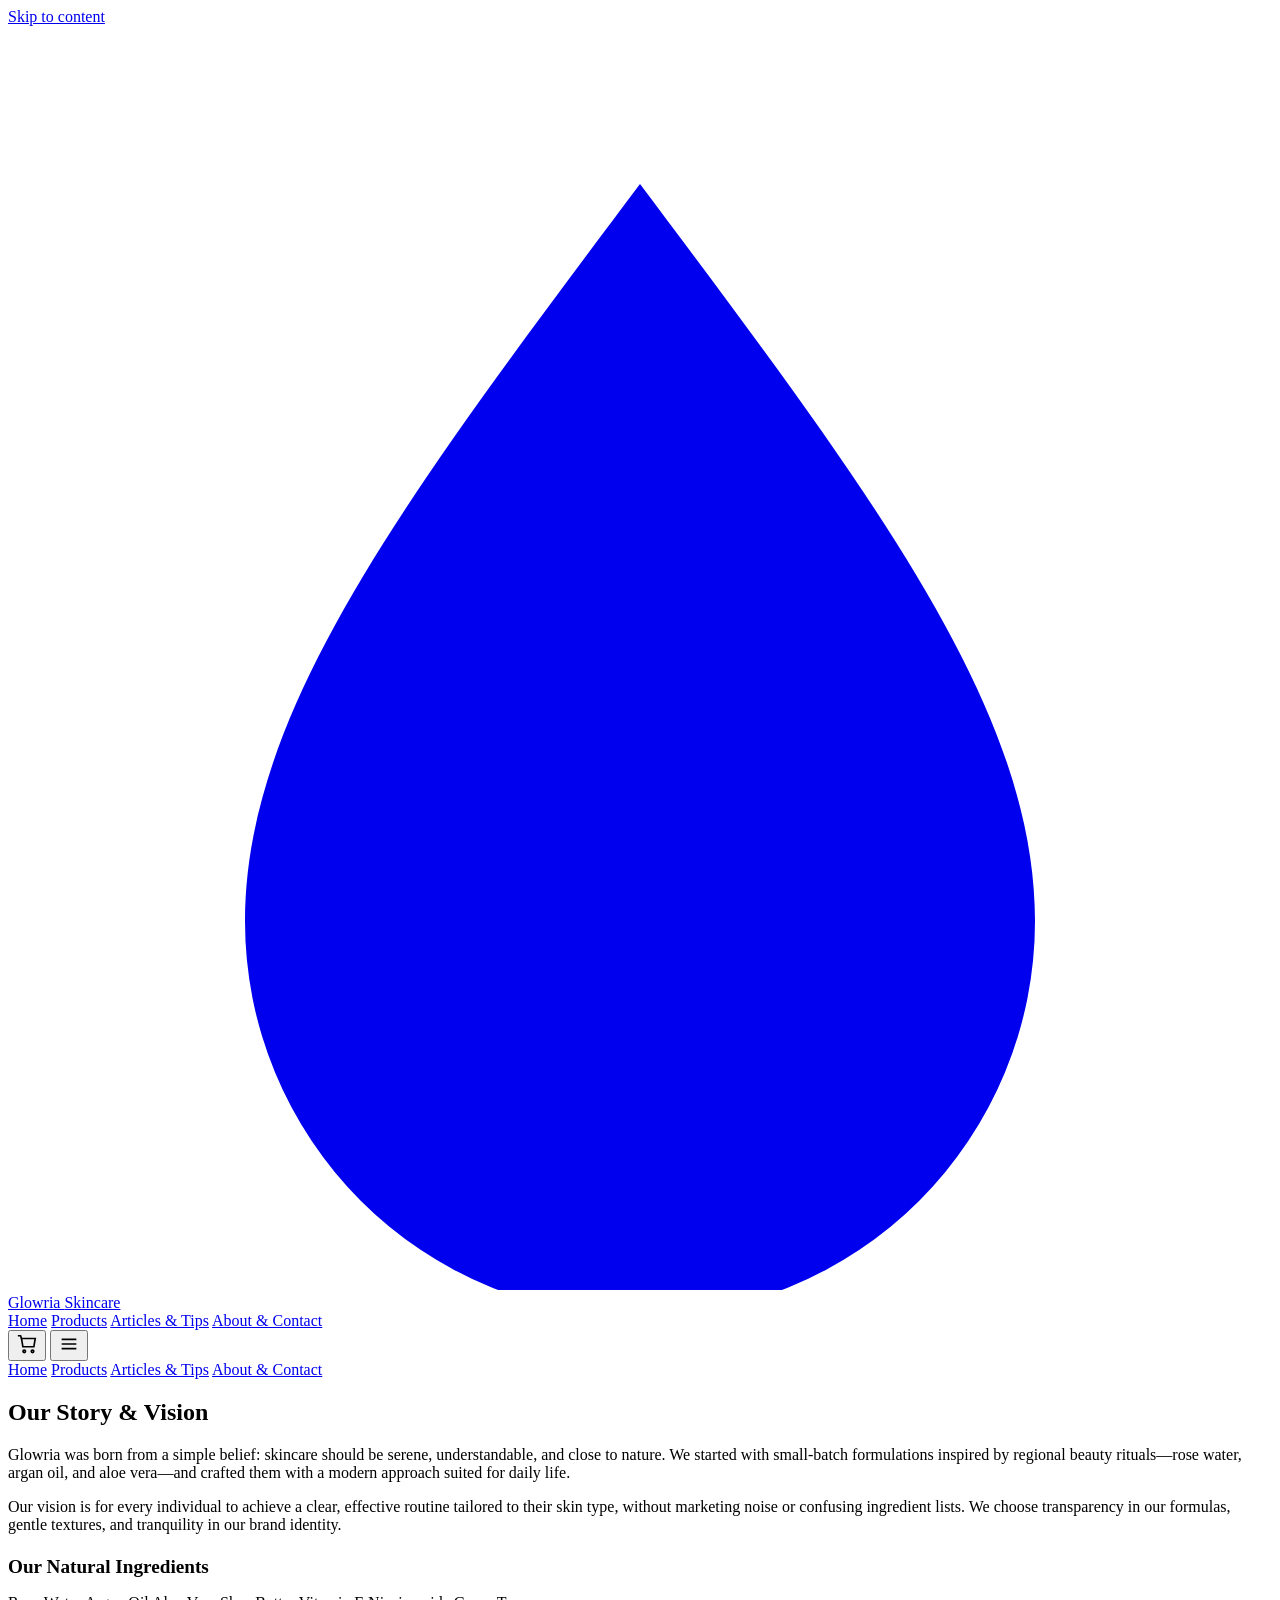
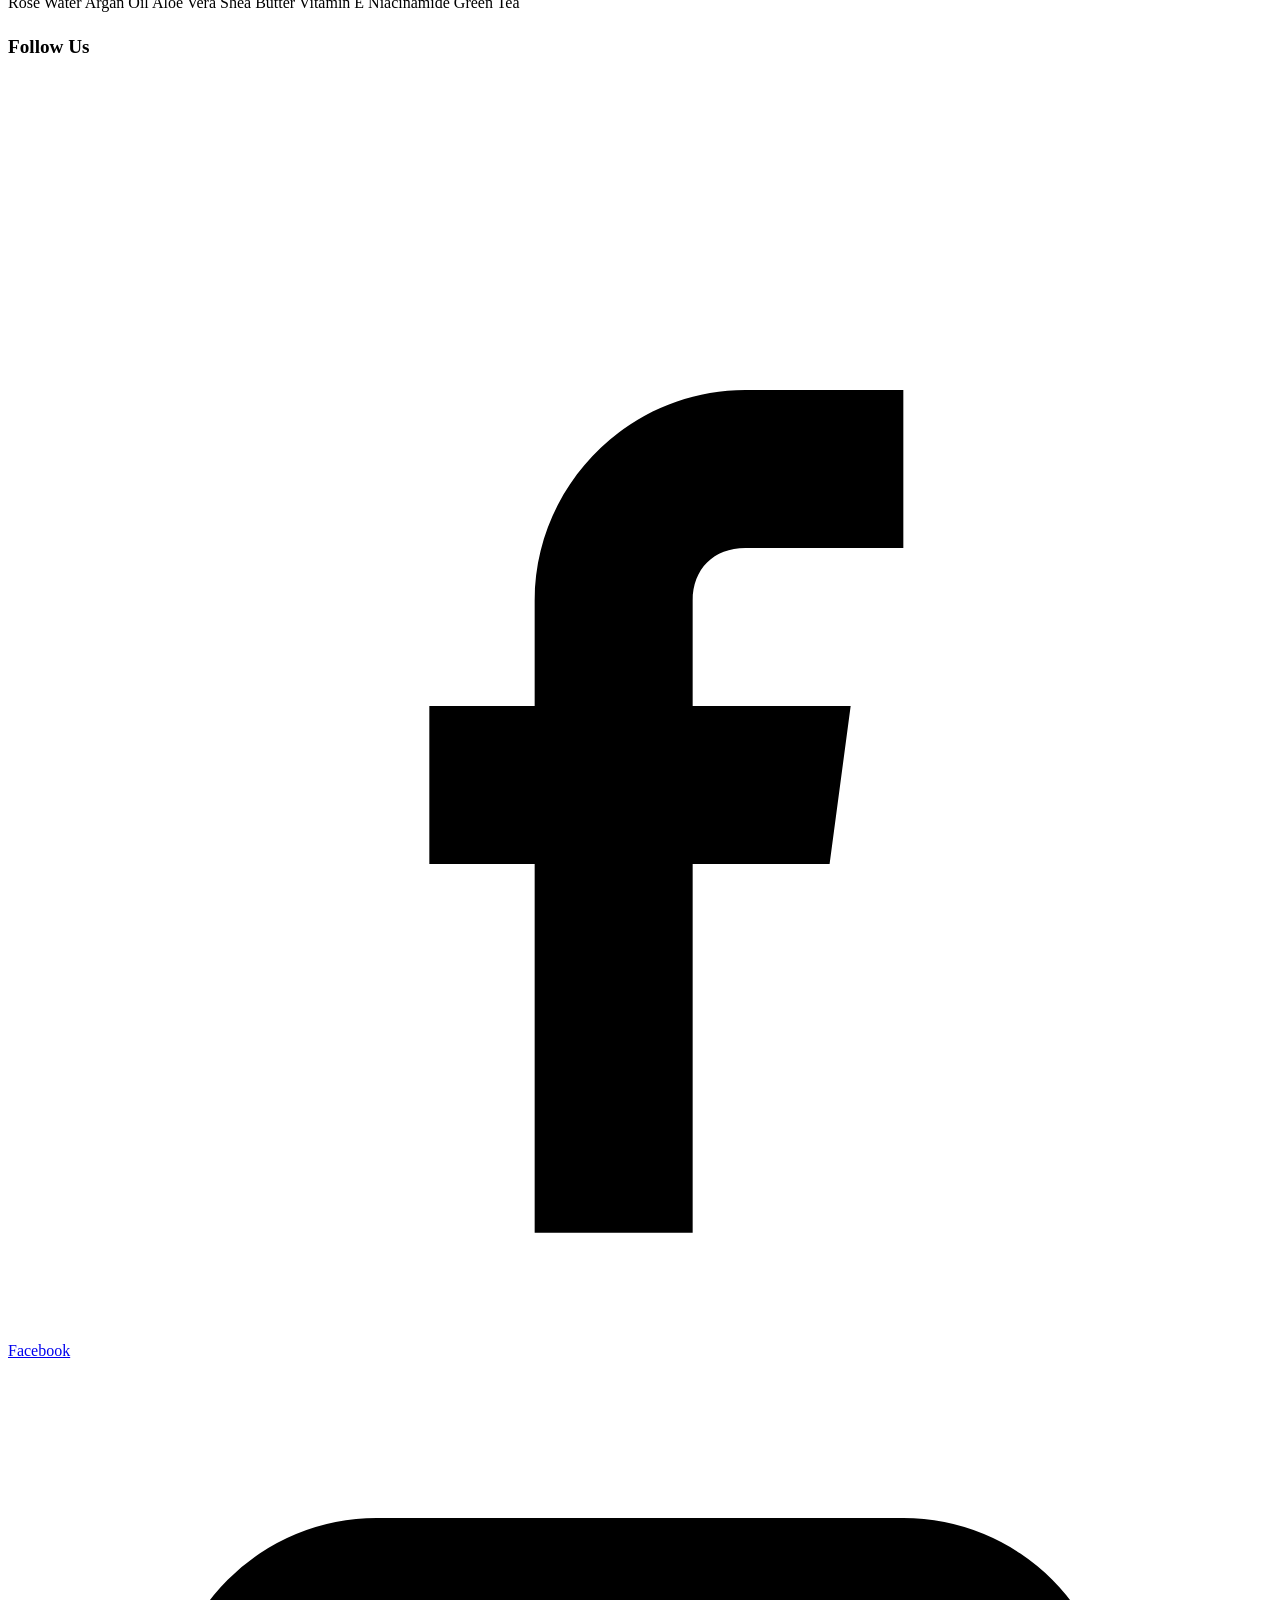
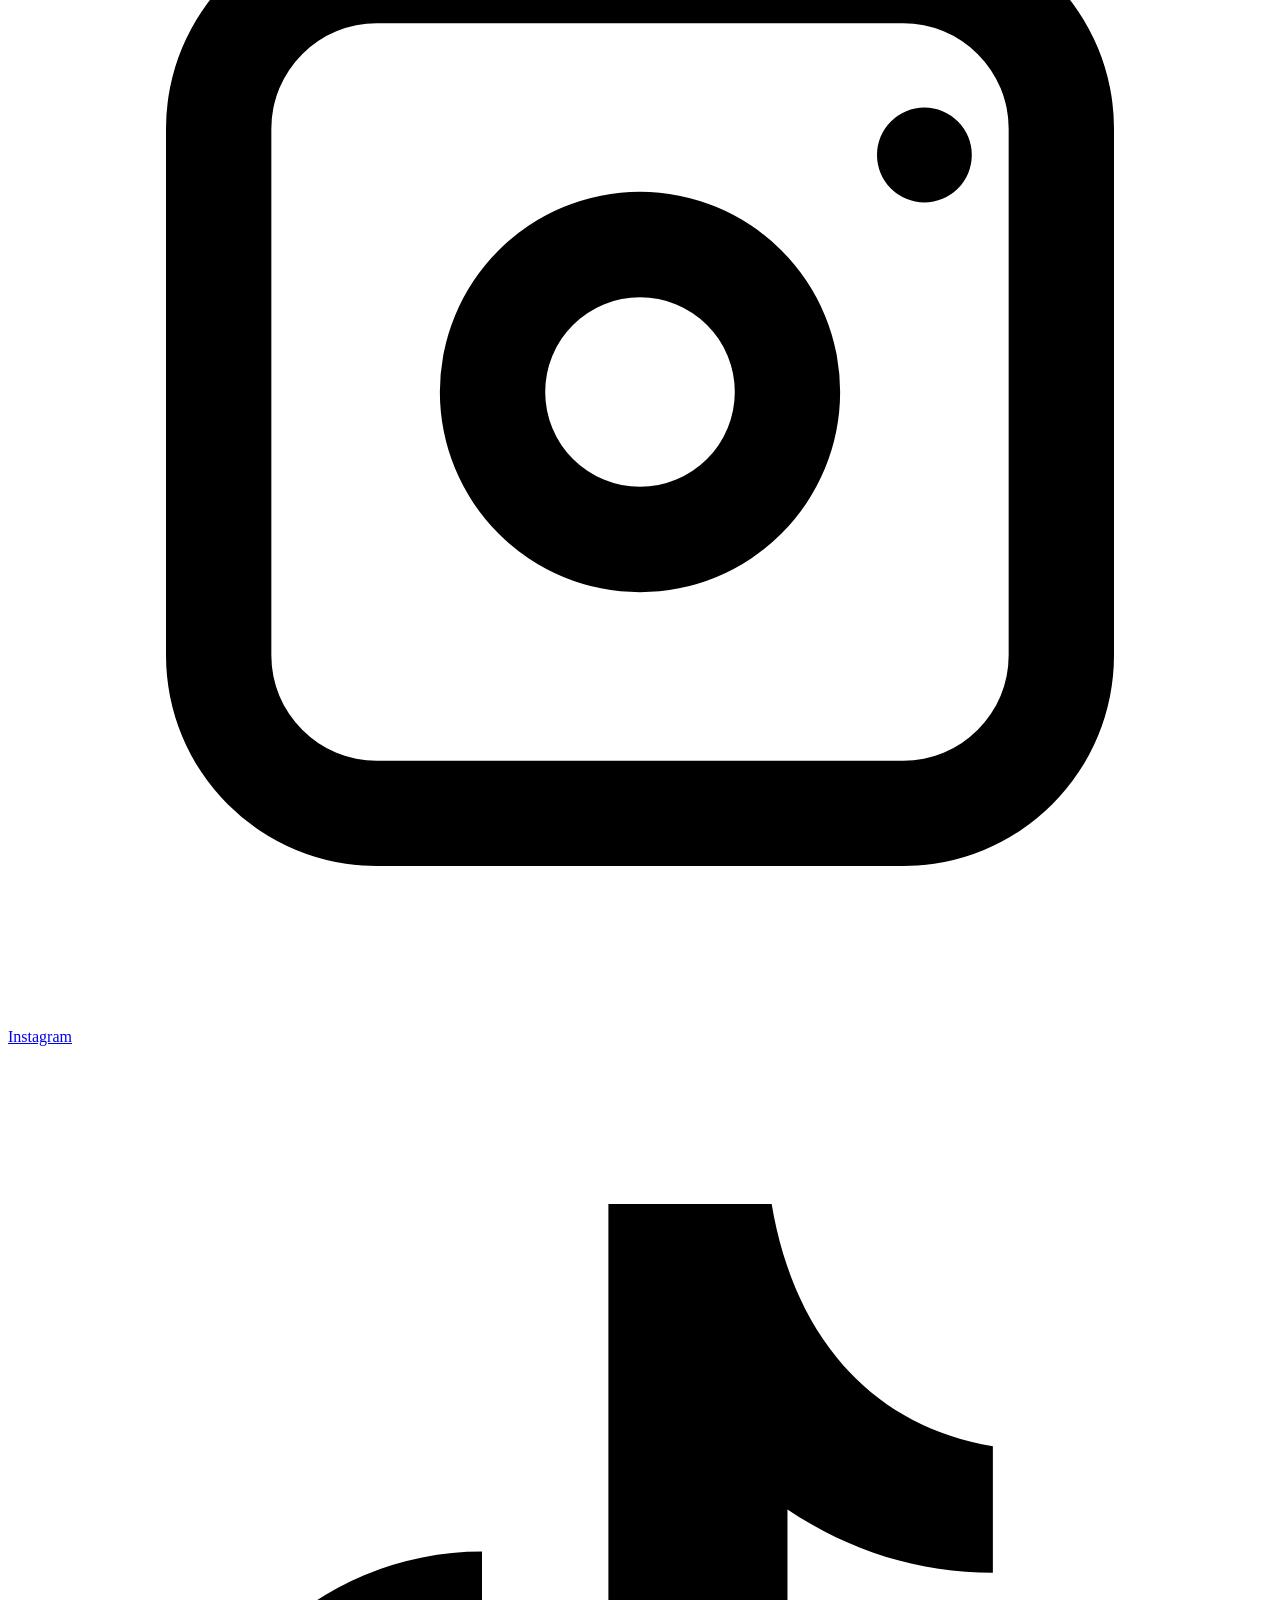
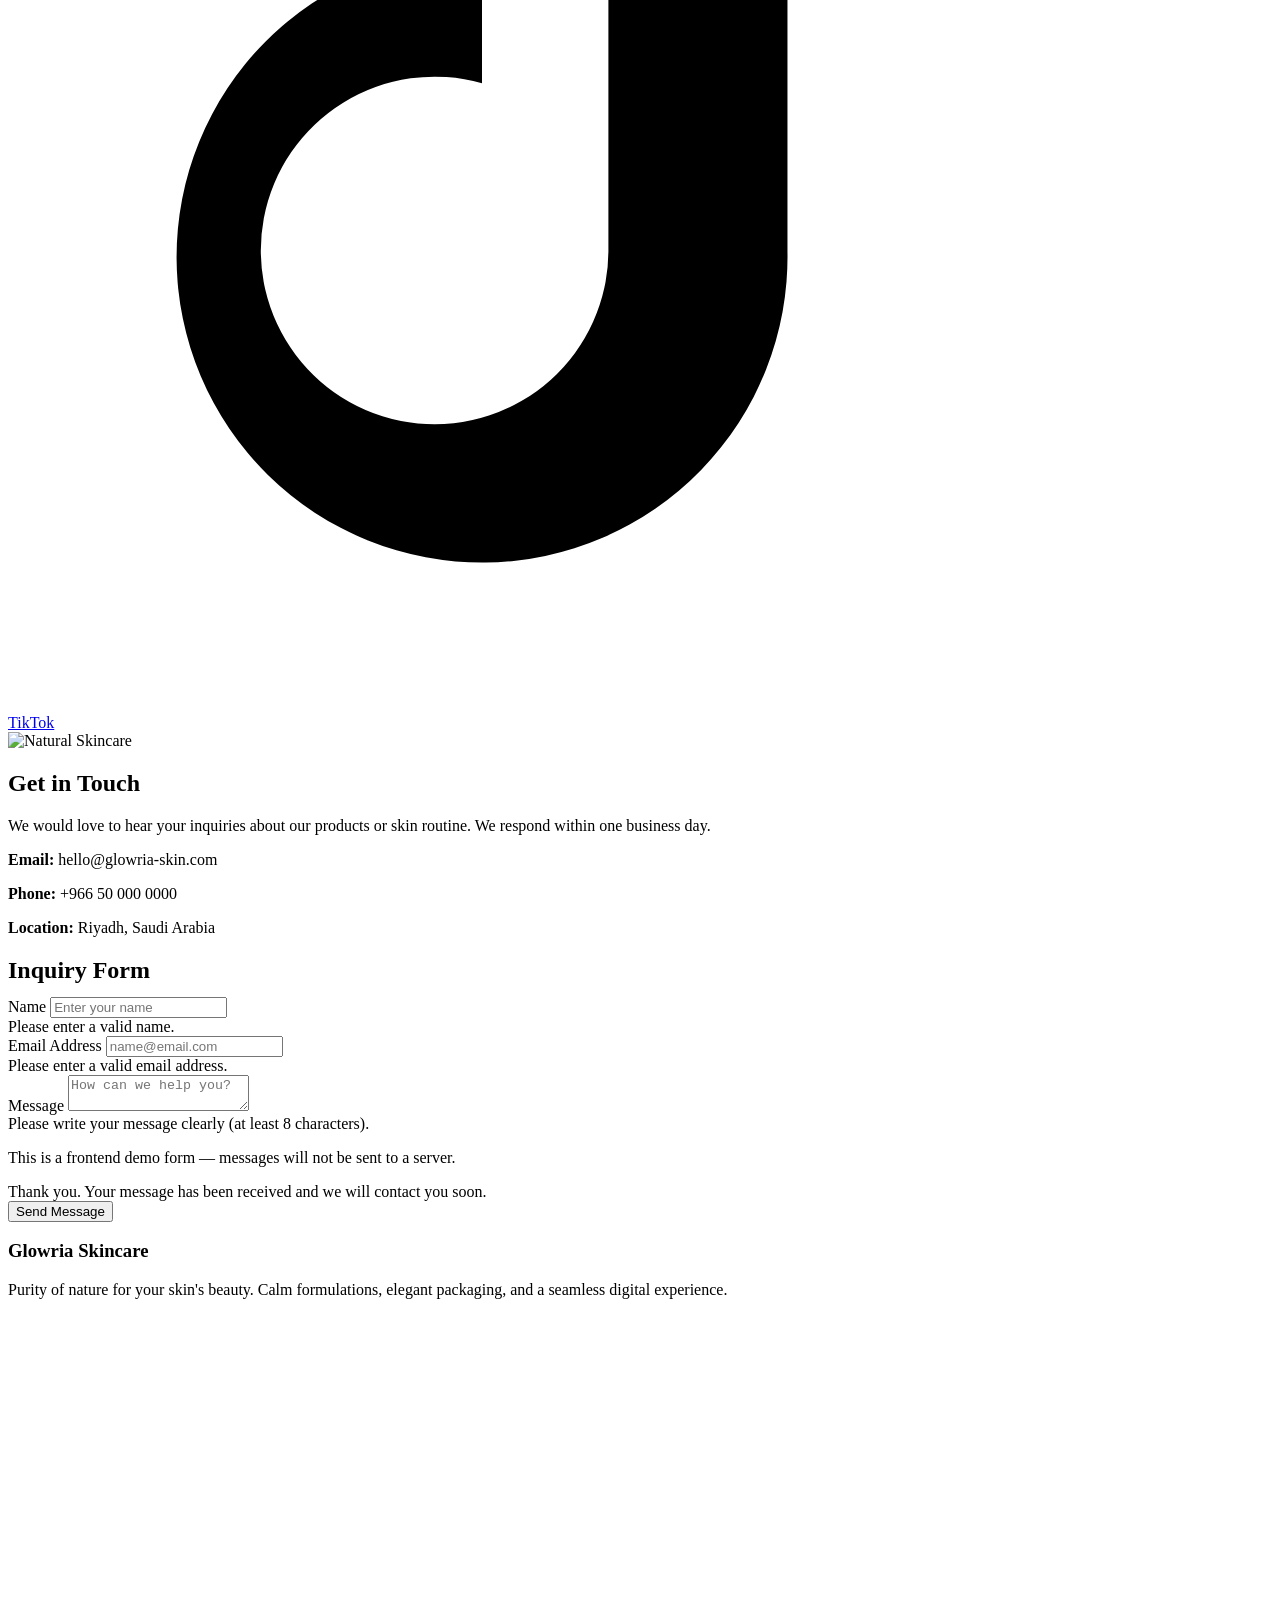
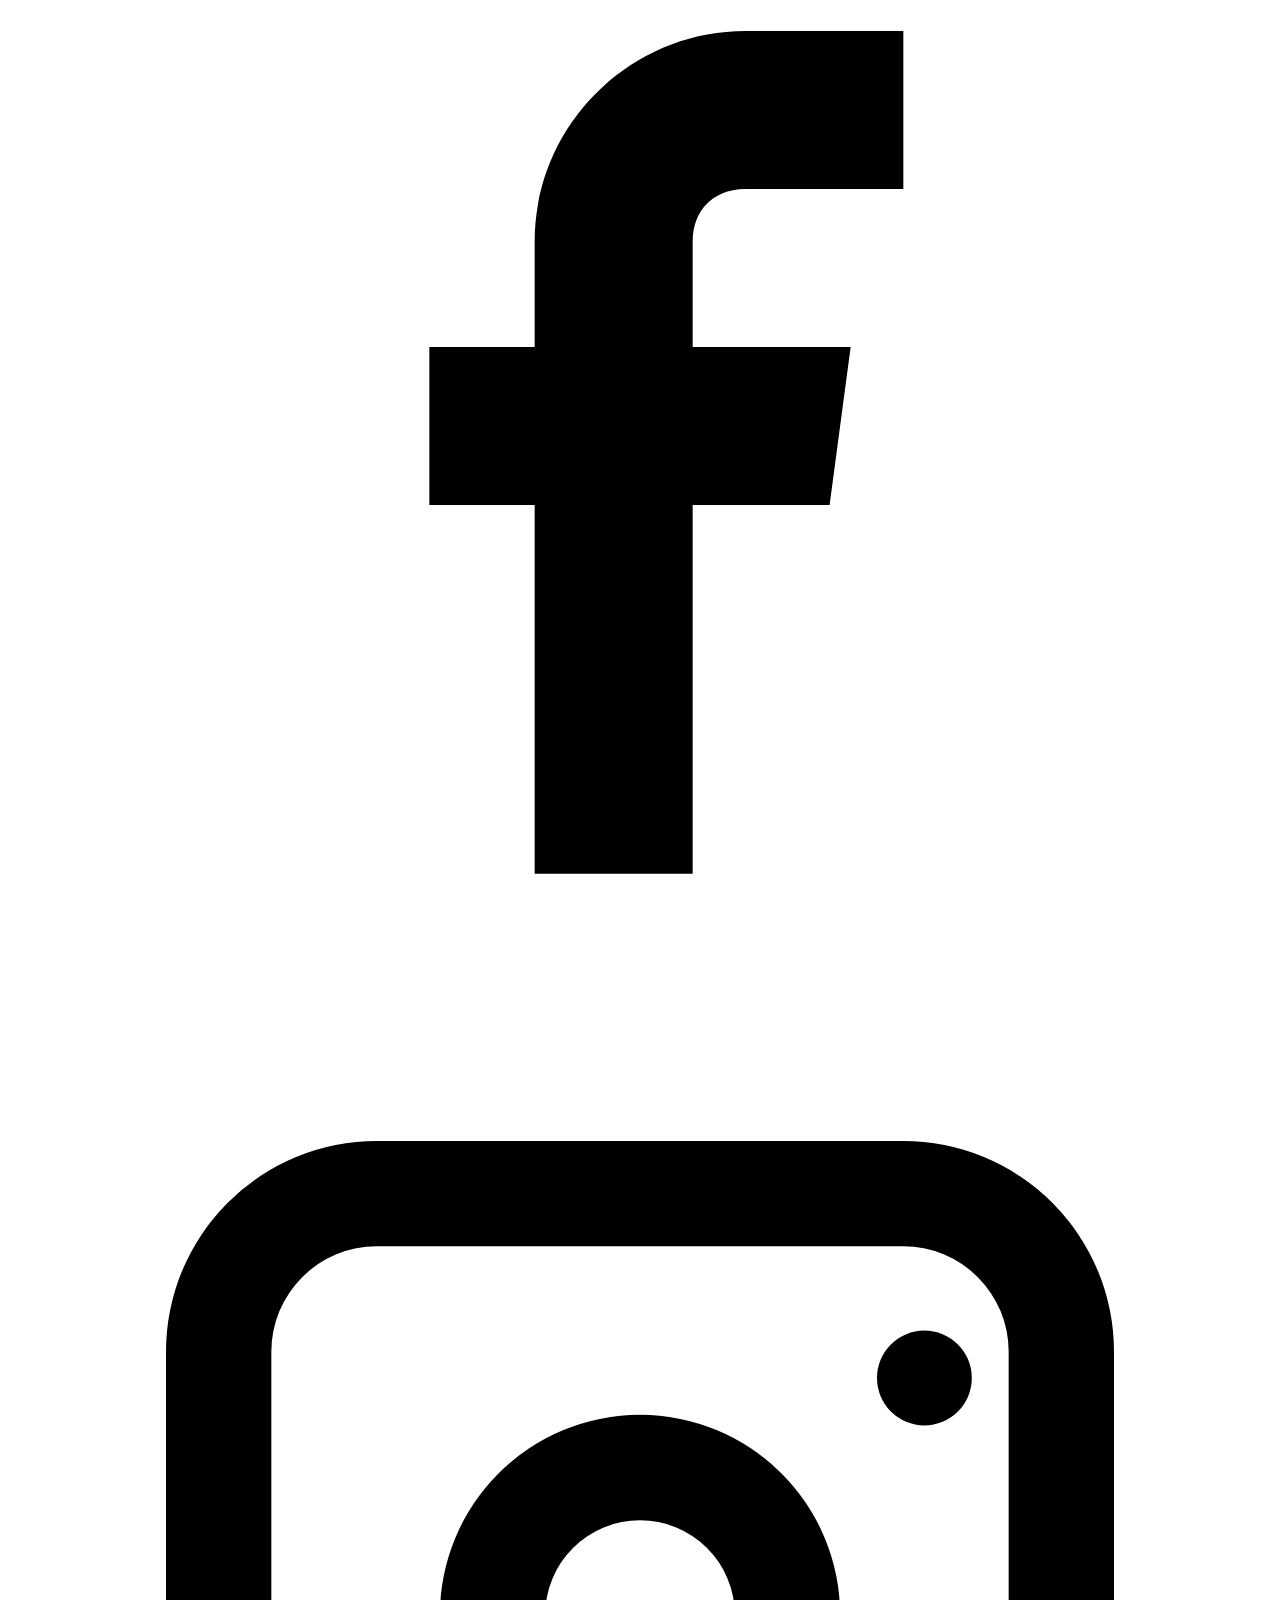
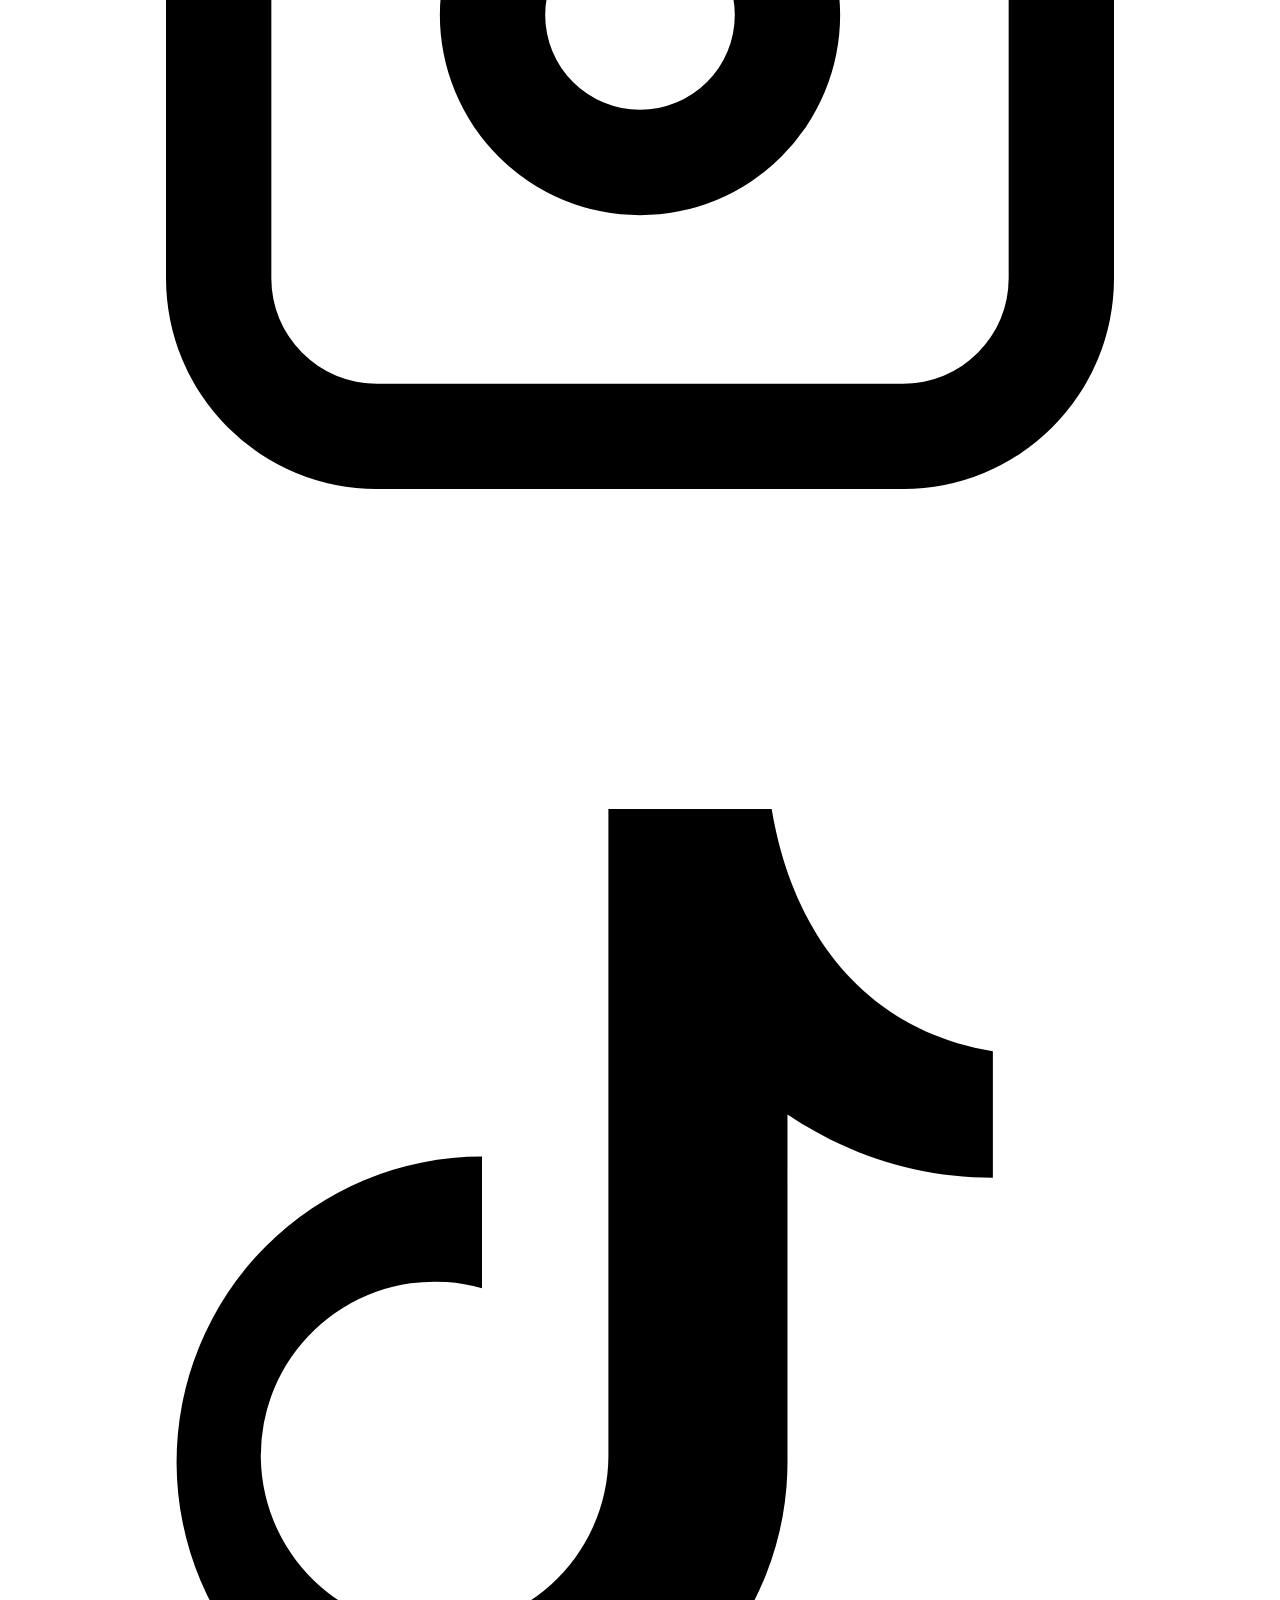
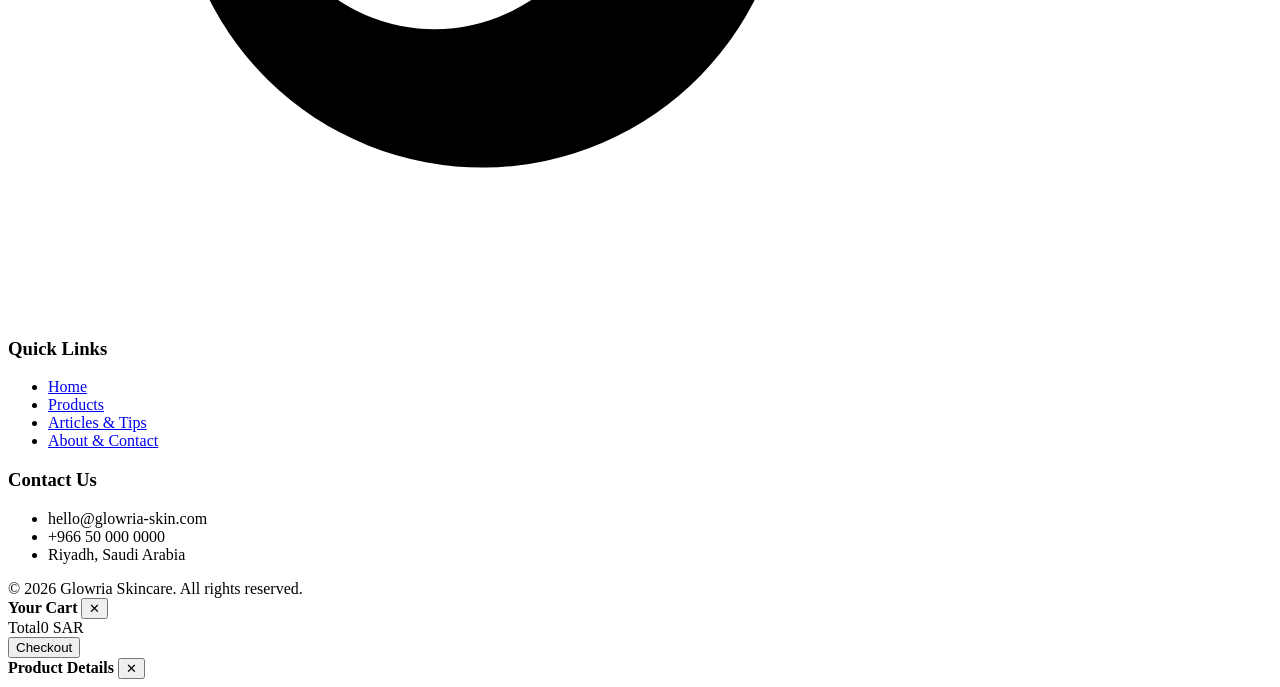
==== about.html @ ae4198ac "Add files via upload" ====
<!DOCTYPE html>
<html lang="en" dir="ltr">
<head>
  <meta charset="UTF-8">
  <meta name="viewport" content="width=device-width, initial-scale=1">
  <meta name="description" content="Learn about Glowria's story, vision, and natural ingredients, and get in touch with us.">
  <title>About Us & Contact | Glowria</title>
  <link rel="icon" href="favicon.svg" type="image/svg+xml">
  <link rel="preconnect" href="https://fonts.googleapis.com">
  <link rel="preconnect" href="https://fonts.gstatic.com" crossorigin>
  <link rel="preconnect" href="https://images.unsplash.com">
  <link href="https://fonts.googleapis.com/css2?family=Plus+Jakarta+Sans:wght@400;500;600;700&display=swap" rel="stylesheet">
  <link rel="stylesheet" href="css/style.css">
</head>
<body data-page="about">
  <a class="skip-link" href="#main">Skip to content</a>

  <header class="header">
    <div class="header__inner">
      <a class="logo" href="index.html" aria-label="Glowria — Home">
        <span class="logo__mark" aria-hidden="true">
          <svg viewBox="0 0 24 24" fill="none"><path d="M12 3c4.5 6 7.5 10 7.5 14a7.5 7.5 0 1 1-15 0C4.5 13 7.5 9 12 3z" fill="currentColor"/></svg>
        </span>
        Glowria
        <span>Skincare</span>
      </a>
      <nav class="nav" aria-label="Main Navigation">
        <a href="index.html" data-nav="home">Home</a>
        <a href="products.html" data-nav="products">Products</a>
        <a href="blog.html" data-nav="blog">Articles & Tips</a>
        <a href="about.html" data-nav="about">About & Contact</a>
      </nav>
      <div class="header__actions">
        <button class="icon-btn" type="button" data-open-cart aria-label="Shopping Cart">
          <svg width="22" height="22" viewBox="0 0 24 24" fill="none" stroke="currentColor" stroke-width="1.8"><path d="M6 6h15l-1.5 9h-12z"/><path d="M6 6 5 3H2"/><circle cx="9" cy="20" r="1.4"/><circle cx="18" cy="20" r="1.4"/></svg>
          <span class="cart-count" data-cart-count hidden>0</span>
        </button>
        <button class="icon-btn menu-btn" type="button" data-open-menu aria-label="Open Menu">
          <svg width="22" height="22" viewBox="0 0 24 24" fill="none" stroke="currentColor" stroke-width="1.8"><path d="M4 7h16M4 12h16M4 17h16"/></svg>
        </button>
      </div>
    </div>
  </header>

  <div class="nav-overlay" data-close></div>
  <nav class="mobile-nav" aria-label="Mobile Navigation">
    <a href="index.html" data-nav="home">Home</a>
    <a href="products.html" data-nav="products">Products</a>
    <a href="blog.html" data-nav="blog">Articles & Tips</a>
    <a href="about.html" data-nav="about">About & Contact</a>
  </nav>

  <main id="main">
    <section class="section">
      <div class="container about-hero">
        <div>
          <h1>Our Story & Vision</h1>
          <p class="muted" style="margin-top:.6rem">
            Glowria was born from a simple belief: skincare should be serene, understandable, and close to nature.
            We started with small-batch formulations inspired by regional beauty rituals—rose water, argan oil, and aloe vera—and crafted them with a modern approach suited for daily life.
          </p>
          <p class="muted" style="margin-top:.75rem">
            Our vision is for every individual to achieve a clear, effective routine tailored to their skin type, without marketing noise or confusing ingredient lists.
            We choose transparency in our formulas, gentle textures, and tranquility in our brand identity.
          </p>
          <h2 style="font-size:1.2rem;margin-top:1.4rem">Our Natural Ingredients</h2>
          <div class="chips">
            <span class="chip">Rose Water</span>
            <span class="chip">Argan Oil</span>
            <span class="chip">Aloe Vera</span>
            <span class="chip">Shea Butter</span>
            <span class="chip">Vitamin E</span>
            <span class="chip">Niacinamide</span>
            <span class="chip">Green Tea</span>
          </div>
          <h2 style="font-size:1.2rem;margin-top:1.5rem">Follow Us</h2>
          <div class="social-row">
            <a class="social-btn" href="https://www.facebook.com/" target="_blank" rel="noopener noreferrer"><svg viewBox="0 0 24 24"><path d="M14 9h3V6h-3c-2.2 0-4 1.8-4 4v2H8v3h2v7h3v-7h2.6l.4-3H13v-2c0-.6.4-1 1-1z"/></svg> Facebook</a>
            <a class="social-btn" href="https://www.instagram.com/" target="_blank" rel="noopener noreferrer"><svg viewBox="0 0 24 24"><path d="M7 3h10a4 4 0 0 1 4 4v10a4 4 0 0 1-4 4H7a4 4 0 0 1-4-4V7a4 4 0 0 1 4-4zm10 2H7a2 2 0 0 0-2 2v10a2 2 0 0 0 2 2h10a2 2 0 0 0 2-2V7a2 2 0 0 0-2-2zm-5 3.2A3.8 3.8 0 1 1 8.2 12 3.8 3.8 0 0 1 12 8.2zm0 2A1.8 1.8 0 1 0 13.8 12 1.8 1.8 0 0 0 12 10.2zM17.4 6.6a.9.9 0 1 1-.9.9.9.9 0 0 1 .9-.9z"/></svg> Instagram</a>
            <a class="social-btn" href="https://www.tiktok.com/" target="_blank" rel="noopener noreferrer"><svg viewBox="0 0 24 24"><path d="M14.5 3c.4 2.4 1.8 4.2 4.2 4.6v2.4c-1.4 0-2.7-.4-3.9-1.2v6.5A5.8 5.8 0 1 1 9 9.6v2.5a3.3 3.3 0 1 0 2.4 3.2V3h3.1z"/></svg> TikTok</a>
          </div>
        </div>
        <div class="about-hero__media">
          <img src="https://images.unsplash.com/photo-1570172619644-dfd03ed5d881?auto=format&fit=crop&w=1200&q=75" alt="Natural Skincare" width="900" height="700" loading="lazy">
        </div>
      </div>
    </section>

    <section class="section section--alt" aria-labelledby="contact-title">
      <div class="container grid grid--2">
        <article class="info-card">
          <h2 id="contact-title">Get in Touch</h2>
          <p class="muted" style="margin:.5rem 0 1rem">We would love to hear your inquiries about our products or skin routine. We respond within one business day.</p>
          <p><strong>Email:</strong> hello@glowria-skin.com</p>
          <p><strong>Phone:</strong> +966 50 000 0000</p>
          <p><strong>Location:</strong> Riyadh, Saudi Arabia</p>
        </article>

        <article class="form-card">
          <h2 style="margin-bottom:.8rem">Inquiry Form</h2>
          <form class="form" data-contact-form novalidate>
            <div class="field">
              <label for="name">Name</label>
              <input id="name" name="name" type="text" autocomplete="name" placeholder="Enter your name">
              <div class="field-error">Please enter a valid name.</div>
            </div>
            <div class="field">
              <label for="email">Email Address</label>
              <input id="email" name="email" type="email" autocomplete="email" placeholder="name@email.com">
              <div class="field-error">Please enter a valid email address.</div>
            </div>
            <div class="field">
              <label for="message">Message</label>
              <textarea id="message" name="message" placeholder="How can we help you?"></textarea>
              <div class="field-error">Please write your message clearly (at least 8 characters).</div>
            </div>
            <p class="form-note">This is a frontend demo form — messages will not be sent to a server.</p>
            <div class="form-success" data-form-success>Thank you. Your message has been received and we will contact you soon.</div>
            <button class="btn btn--primary" type="submit">Send Message</button>
          </form>
        </article>
      </div>
    </section>
  </main>

  <footer class="footer">
    <div class="container footer__grid">
      <div>
        <h3>Glowria Skincare</h3>
        <p>Purity of nature for your skin's beauty. Calm formulations, elegant packaging, and a seamless digital experience.</p>
        <div class="footer__social">
          <a href="https://www.facebook.com/" target="_blank" rel="noopener noreferrer" aria-label="Facebook"><svg viewBox="0 0 24 24"><path d="M14 9h3V6h-3c-2.2 0-4 1.8-4 4v2H8v3h2v7h3v-7h2.6l.4-3H13v-2c0-.6.4-1 1-1z"/></svg></a>
          <a href="https://www.instagram.com/" target="_blank" rel="noopener noreferrer" aria-label="Instagram"><svg viewBox="0 0 24 24"><path d="M7 3h10a4 4 0 0 1 4 4v10a4 4 0 0 1-4 4H7a4 4 0 0 1-4-4V7a4 4 0 0 1 4-4zm10 2H7a2 2 0 0 0-2 2v10a2 2 0 0 0 2 2h10a2 2 0 0 0 2-2V7a2 2 0 0 0-2-2zm-5 3.2A3.8 3.8 0 1 1 8.2 12 3.8 3.8 0 0 1 12 8.2zm0 2A1.8 1.8 0 1 0 13.8 12 1.8 1.8 0 0 0 12 10.2zM17.4 6.6a.9.9 0 1 1-.9.9.9.9 0 0 1 .9-.9z"/></svg></a>
          <a href="https://www.tiktok.com/" target="_blank" rel="noopener noreferrer" aria-label="TikTok"><svg viewBox="0 0 24 24"><path d="M14.5 3c.4 2.4 1.8 4.2 4.2 4.6v2.4c-1.4 0-2.7-.4-3.9-1.2v6.5A5.8 5.8 0 1 1 9 9.6v2.5a3.3 3.3 0 1 0 2.4 3.2V3h3.1z"/></svg></a>
        </div>
      </div>
      <div>
        <h3>Quick Links</h3>
        <ul>
          <li><a href="index.html">Home</a></li>
          <li><a href="products.html">Products</a></li>
          <li><a href="blog.html">Articles & Tips</a></li>
          <li><a href="about.html">About & Contact</a></li>
        </ul>
      </div>
      <div>
        <h3>Contact Us</h3>
        <ul>
          <li>hello@glowria-skin.com</li>
          <li>+966 50 000 0000</li>
          <li>Riyadh, Saudi Arabia</li>
        </ul>
      </div>
    </div>
    <div class="container footer__copy">© 2026 Glowria Skincare. All rights reserved.</div>
  </footer>

  <div class="drawer-overlay" data-drawer-overlay></div>
  <aside class="cart-drawer" aria-label="Shopping Cart">
    <div class="cart-drawer__head">
      <strong>Your Cart</strong>
      <button class="icon-btn" type="button" data-close aria-label="Close">✕</button>
    </div>
    <div class="cart-drawer__list" data-cart-list></div>
    <div class="cart-drawer__foot">
      <div class="cart-total"><span>Total</span><span data-cart-total>0 SAR</span></div>
      <button class="btn btn--primary" type="button" data-checkout>Checkout</button>
    </div>
  </aside>

  <div class="modal" data-modal role="dialog" aria-modal="true" aria-label="Product Details">
    <div class="modal__backdrop" data-modal-backdrop></div>
    <div class="modal__panel">
      <div class="modal__head">
        <strong>Product Details</strong>
        <button class="icon-btn" type="button" data-close aria-label="Close">✕</button>
      </div>
      <div class="modal__body" data-modal-content></div>
    </div>
  </div>

  <script src="js/data.js"></script>
  <script src="js/main.js"></script>
</body>
</html>
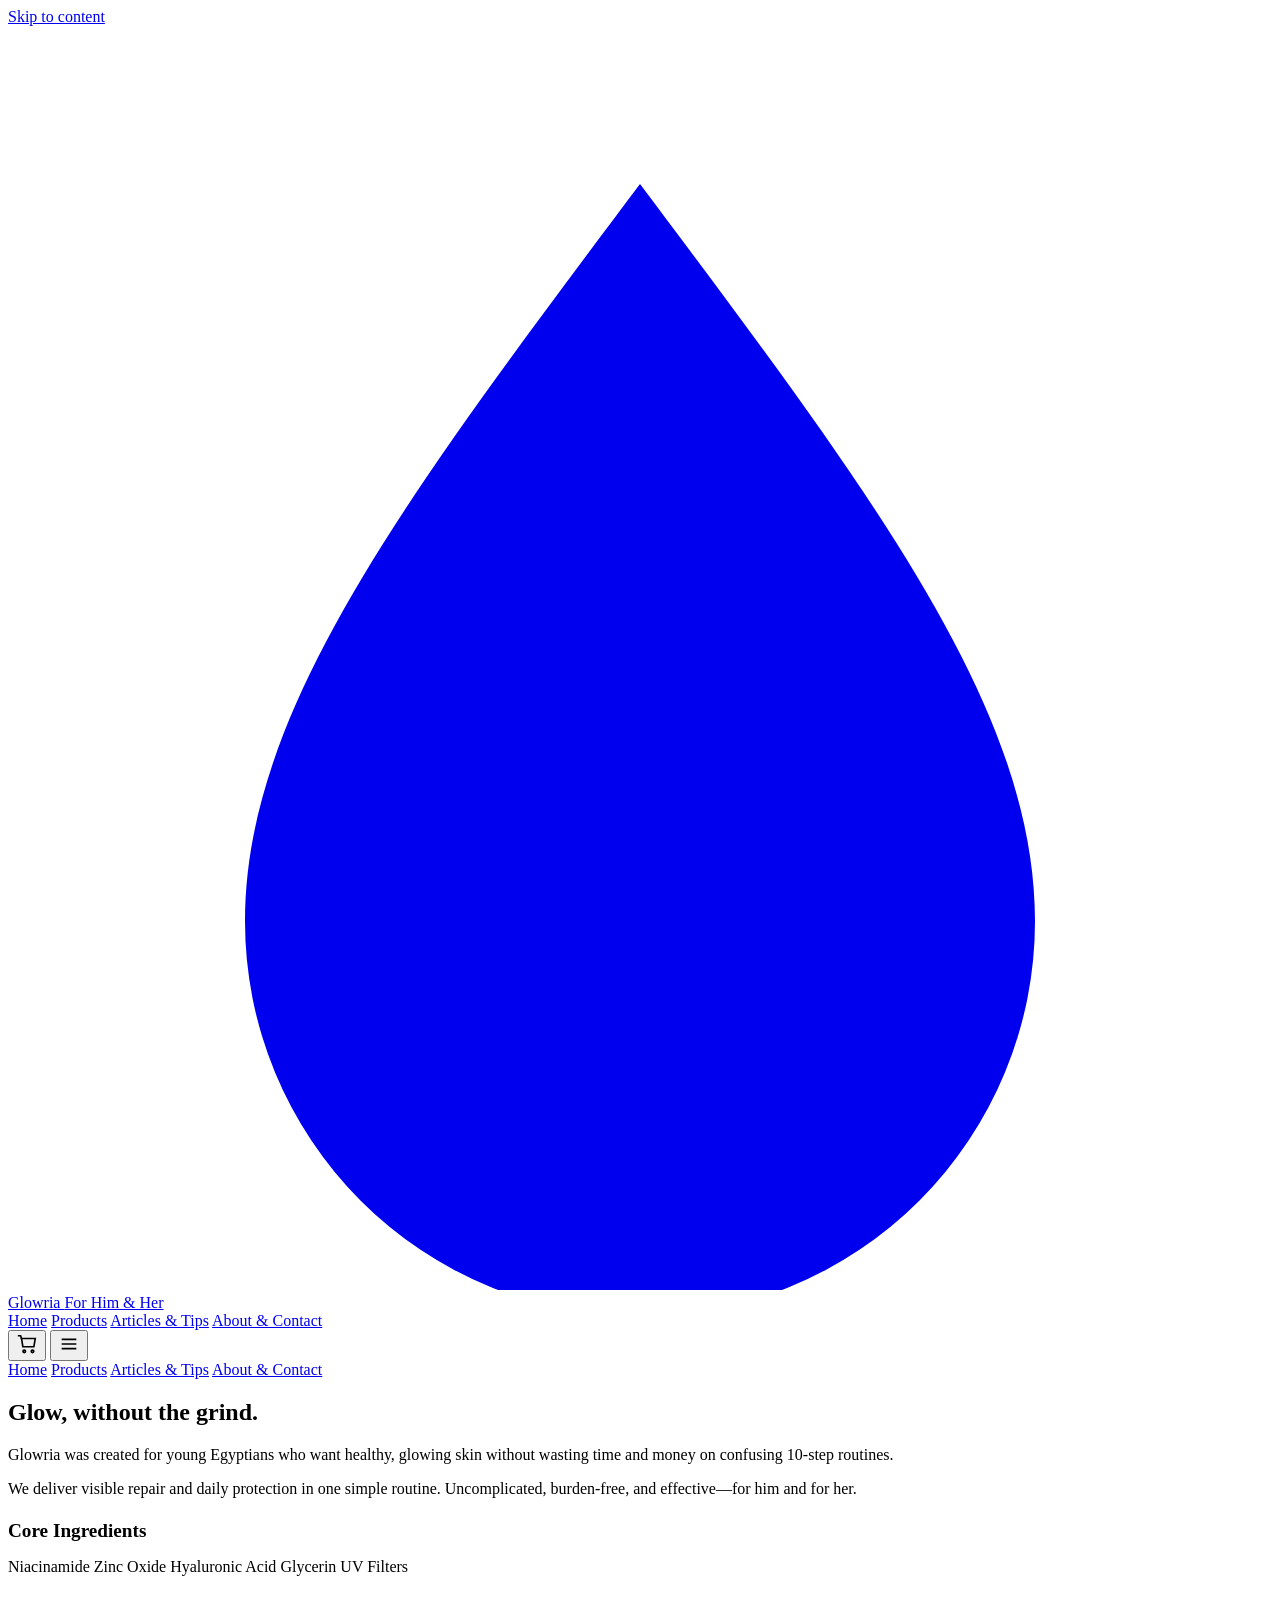
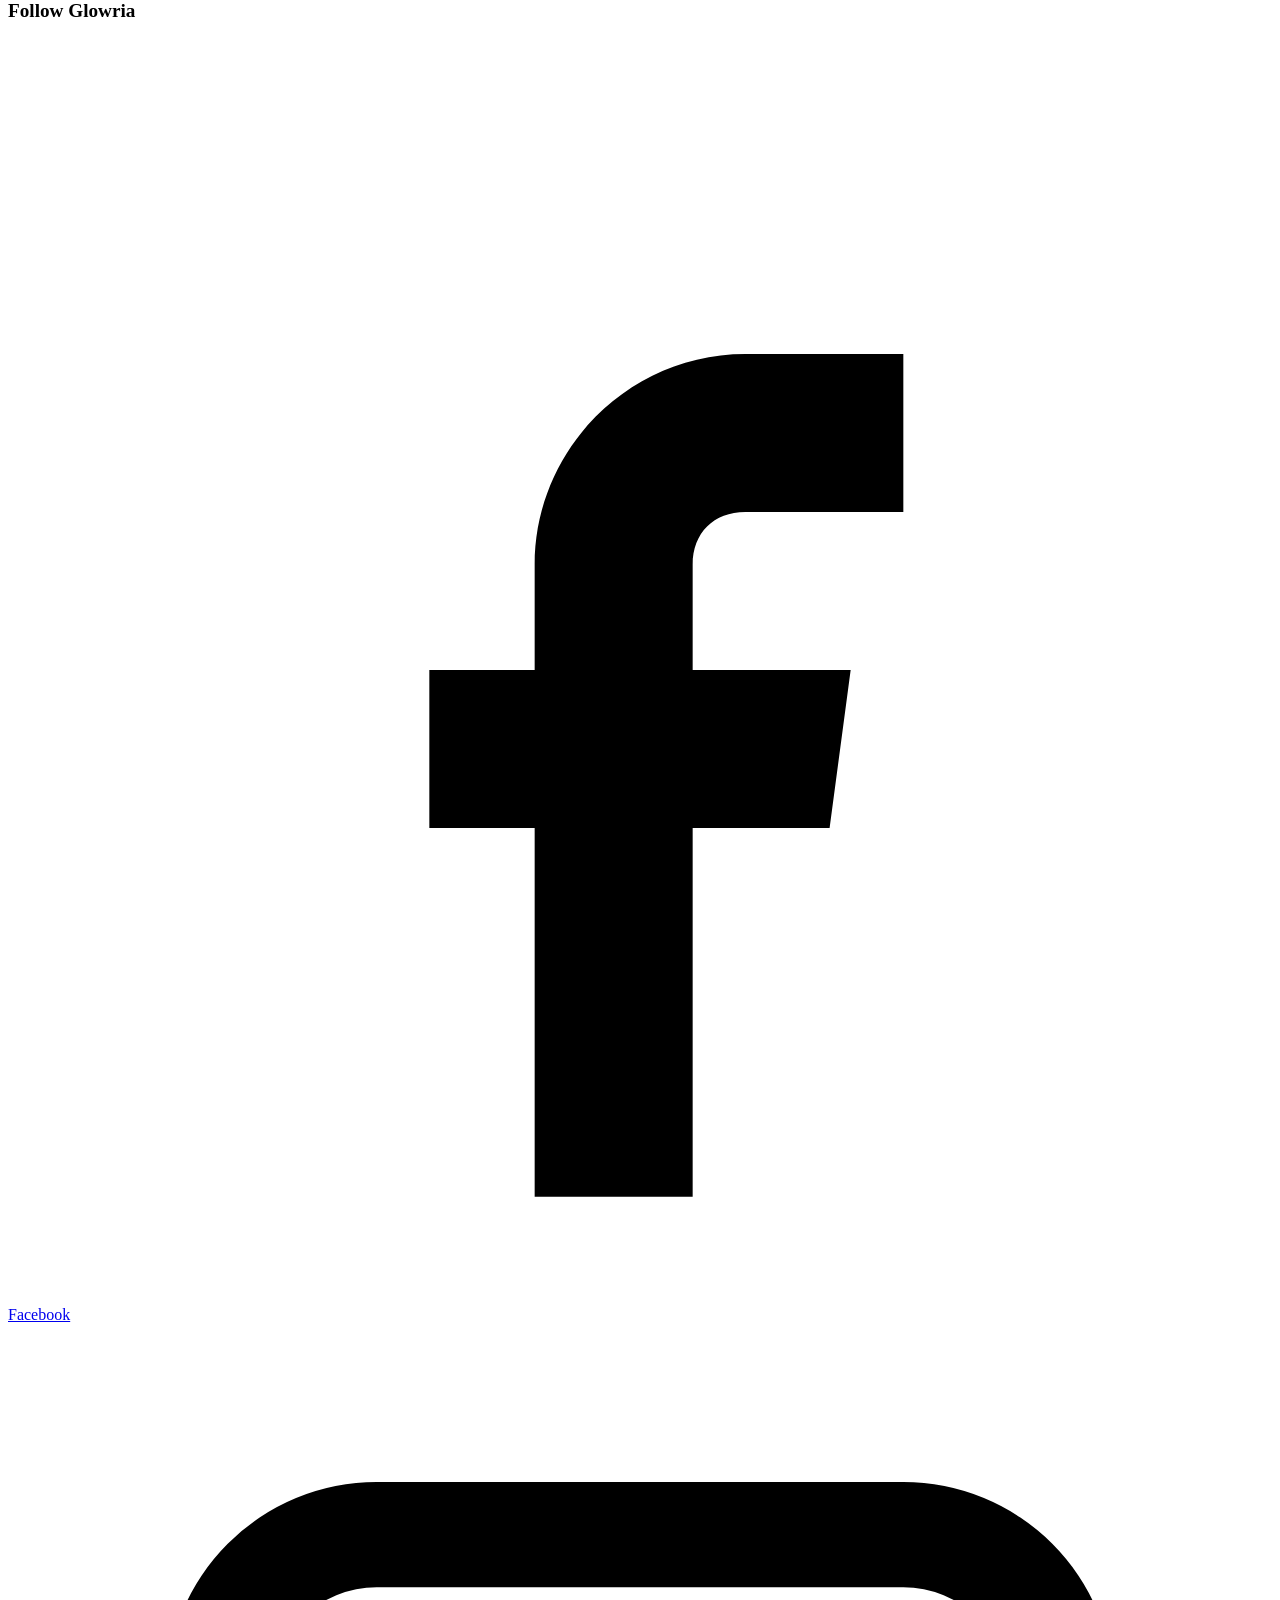
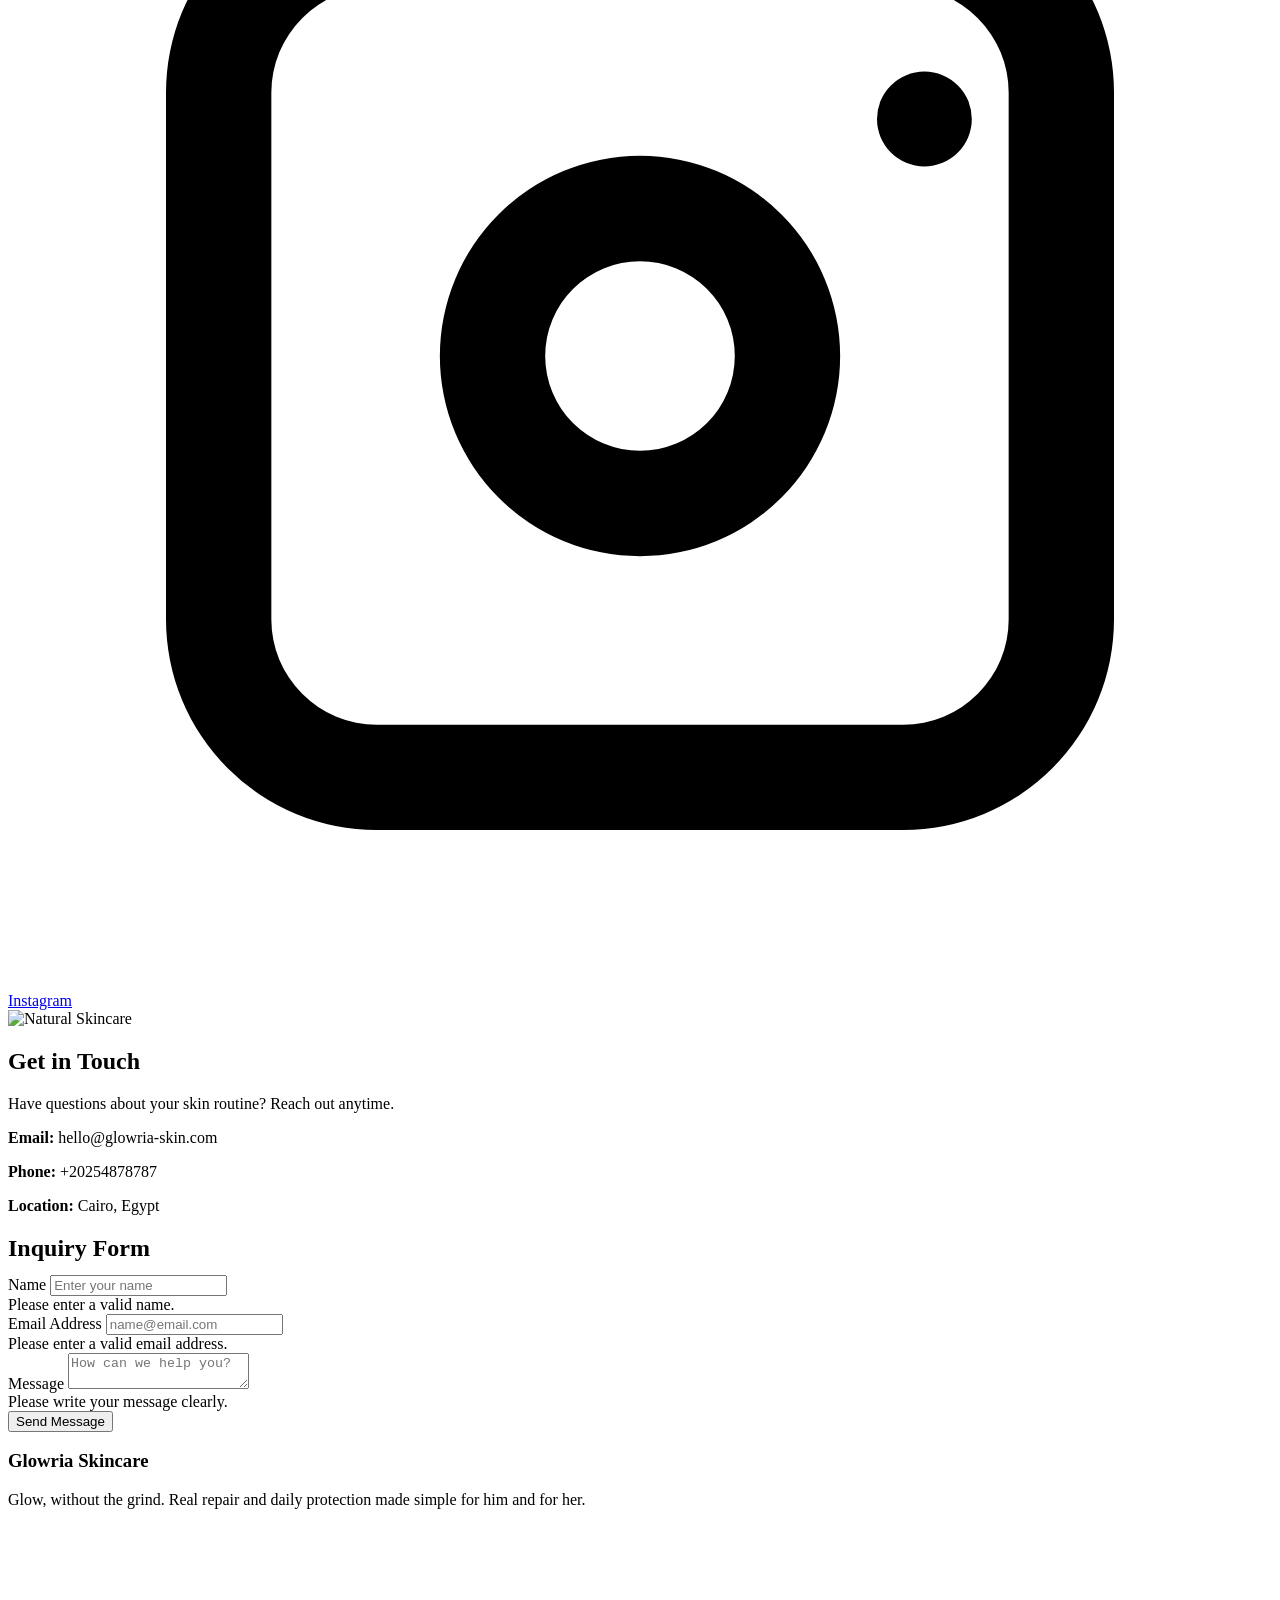
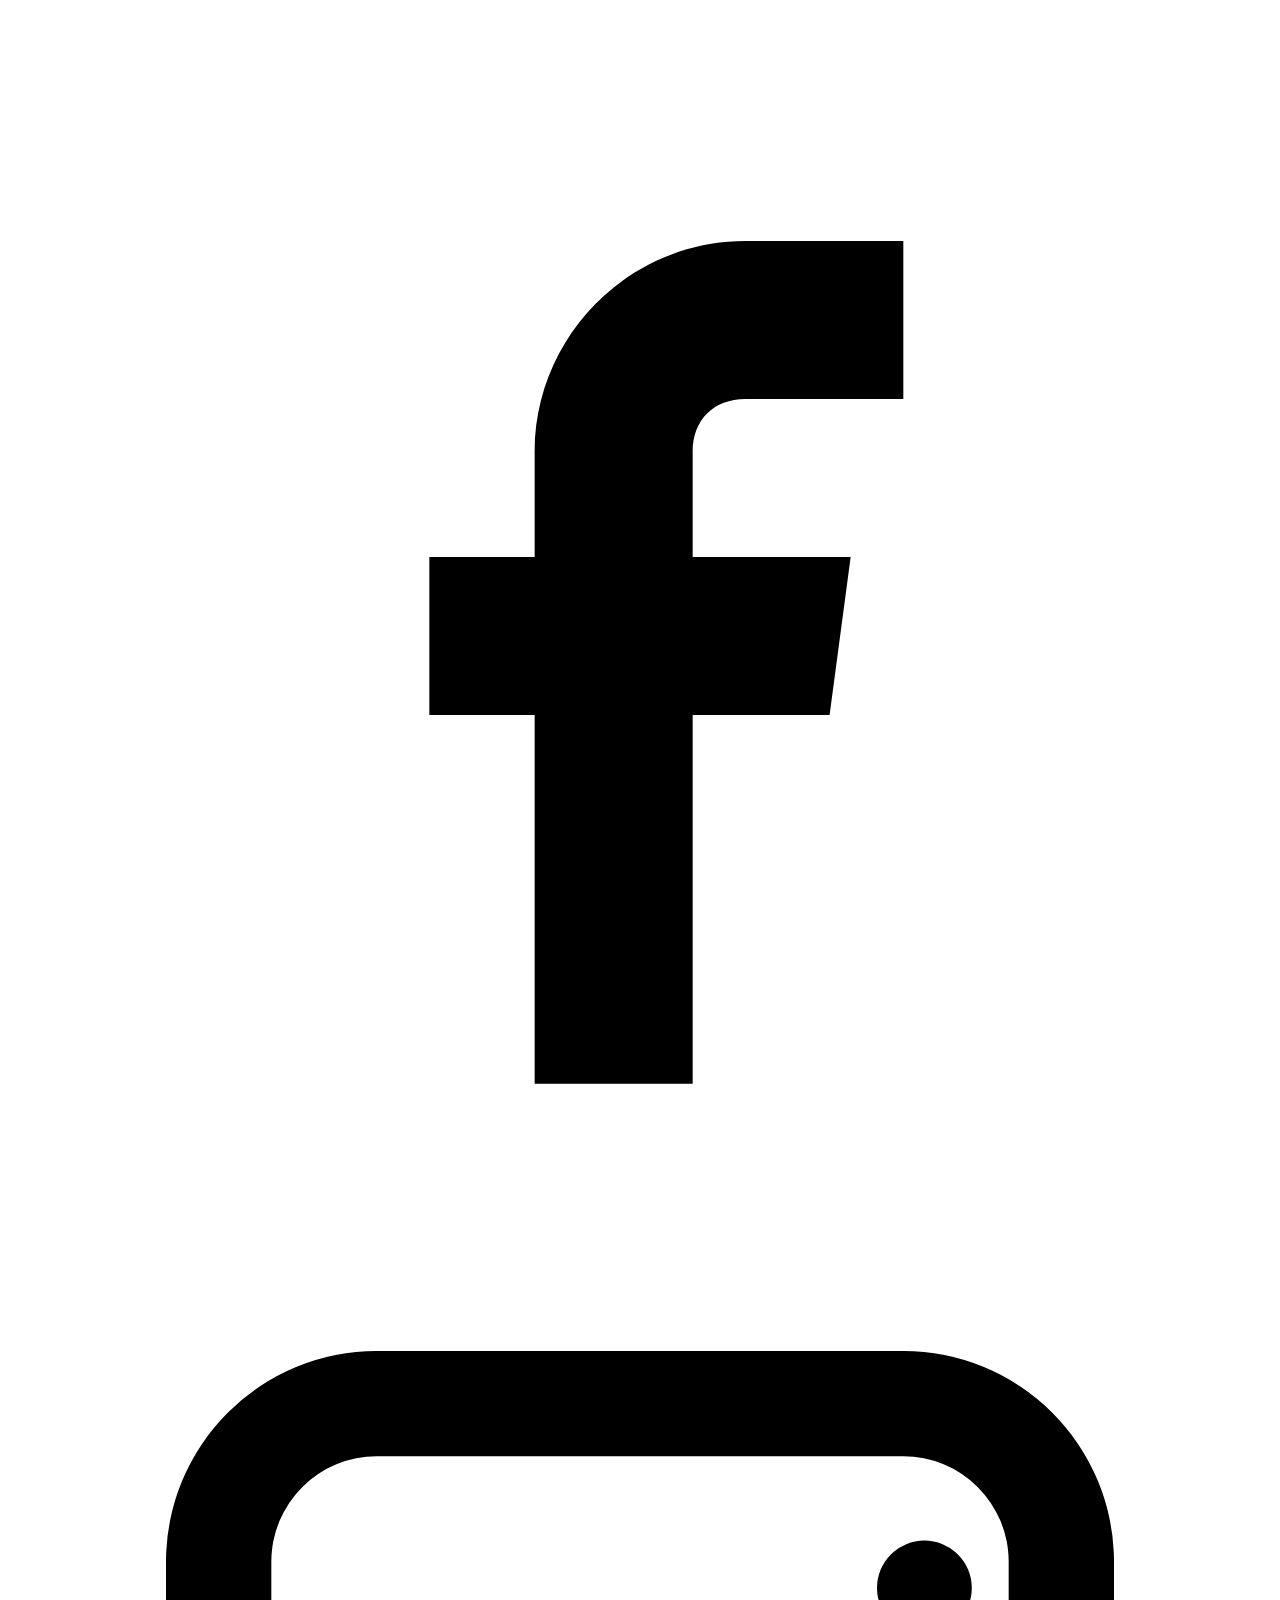
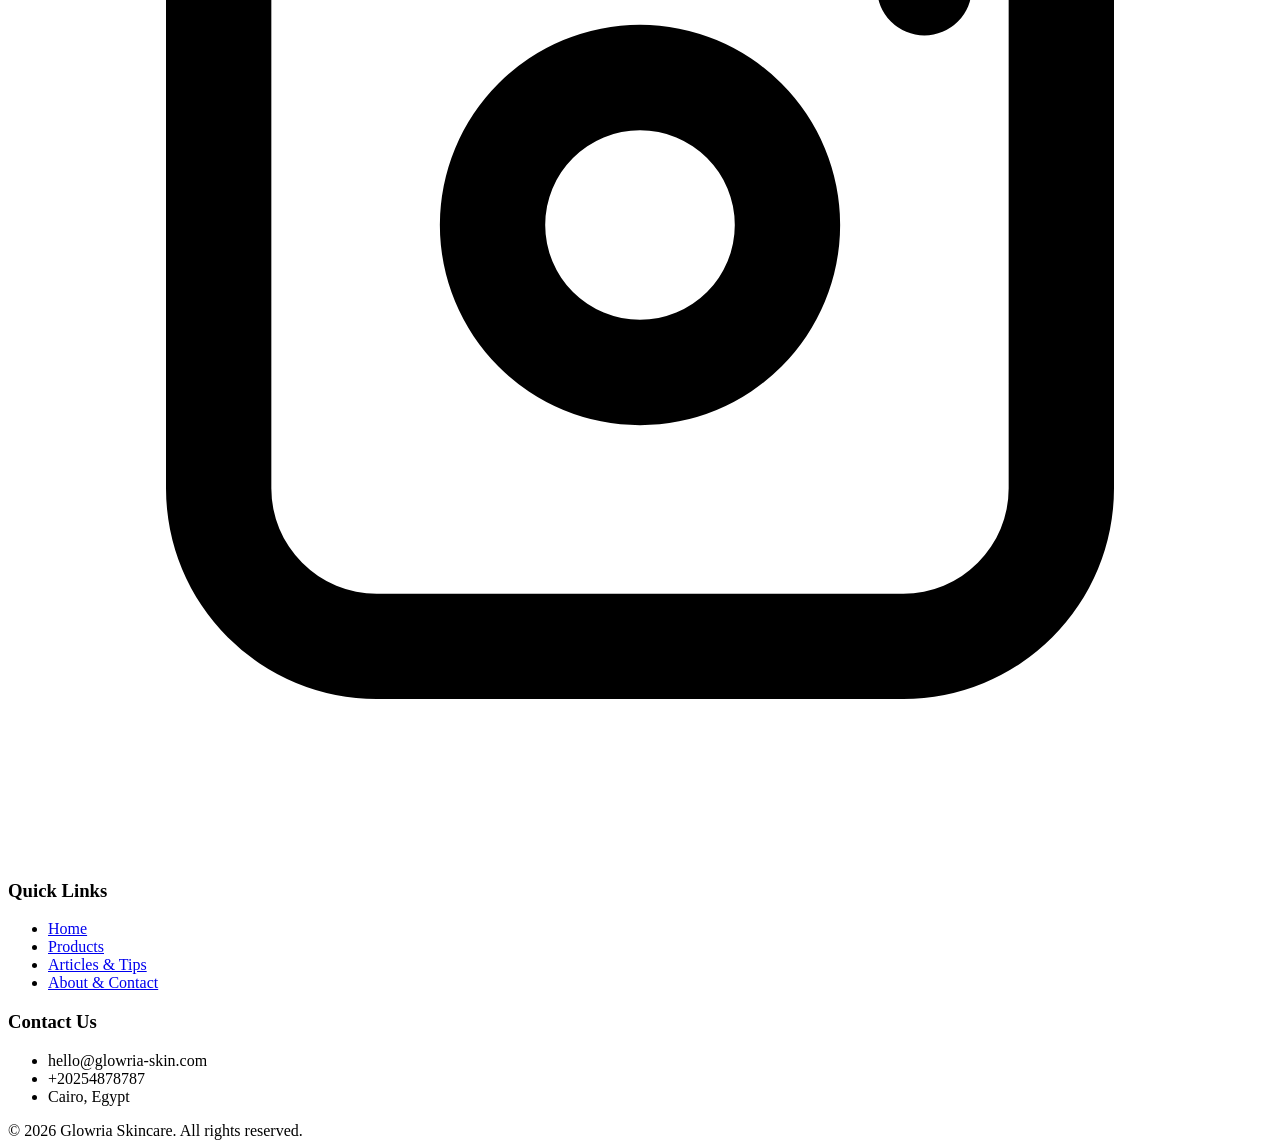
==== commit 81aeeae6: "Add files via upload" ====
--- a/about.html
+++ b/about.html
@@ -3,13 +3,12 @@
 <head>
   <meta charset="UTF-8">
   <meta name="viewport" content="width=device-width, initial-scale=1">
-  <meta name="description" content="Learn about Glowria's story, vision, and natural ingredients, and get in touch with us.">
+  <meta name="description" content="Learn about Glowria's story, strategy, and simple skincare routine for him & her.">
   <title>About Us & Contact | Glowria</title>
   <link rel="icon" href="favicon.svg" type="image/svg+xml">
   <link rel="preconnect" href="https://fonts.googleapis.com">
   <link rel="preconnect" href="https://fonts.gstatic.com" crossorigin>
-  <link rel="preconnect" href="https://images.unsplash.com">
-  <link href="https://fonts.googleapis.com/css2?family=Plus+Jakarta+Sans:wght@400;500;600;700&display=swap" rel="stylesheet">
+  <link href="https://fonts.googleapis.com/css2?family=Poppins:wght@600;700;800&family=Nunito:wght@400;600;700&display=swap" rel="stylesheet">
   <link rel="stylesheet" href="css/style.css">
 </head>
 <body data-page="about">
@@ -22,7 +21,7 @@
           <svg viewBox="0 0 24 24" fill="none"><path d="M12 3c4.5 6 7.5 10 7.5 14a7.5 7.5 0 1 1-15 0C4.5 13 7.5 9 12 3z" fill="currentColor"/></svg>
         </span>
         Glowria
-        <span>Skincare</span>
+        <span>For Him & Her</span>
       </a>
       <nav class="nav" aria-label="Main Navigation">
         <a href="index.html" data-nav="home">Home</a>
@@ -54,30 +53,25 @@
     <section class="section">
       <div class="container about-hero">
         <div>
-          <h1>Our Story & Vision</h1>
+          <h1>Glow, without the grind.</h1>
           <p class="muted" style="margin-top:.6rem">
-            Glowria was born from a simple belief: skincare should be serene, understandable, and close to nature.
-            We started with small-batch formulations inspired by regional beauty rituals—rose water, argan oil, and aloe vera—and crafted them with a modern approach suited for daily life.
+            Glowria was created for young Egyptians who want healthy, glowing skin without wasting time and money on confusing 10-step routines.
           </p>
           <p class="muted" style="margin-top:.75rem">
-            Our vision is for every individual to achieve a clear, effective routine tailored to their skin type, without marketing noise or confusing ingredient lists.
-            We choose transparency in our formulas, gentle textures, and tranquility in our brand identity.
+            We deliver visible repair and daily protection in one simple routine. Uncomplicated, burden-free, and effective—for him and for her.
           </p>
-          <h2 style="font-size:1.2rem;margin-top:1.4rem">Our Natural Ingredients</h2>
+          <h2 style="font-size:1.2rem;margin-top:1.4rem">Core Ingredients</h2>
           <div class="chips">
-            <span class="chip">Rose Water</span>
-            <span class="chip">Argan Oil</span>
-            <span class="chip">Aloe Vera</span>
-            <span class="chip">Shea Butter</span>
-            <span class="chip">Vitamin E</span>
             <span class="chip">Niacinamide</span>
-            <span class="chip">Green Tea</span>
+            <span class="chip">Zinc Oxide</span>
+            <span class="chip">Hyaluronic Acid</span>
+            <span class="chip">Glycerin</span>
+            <span class="chip">UV Filters</span>
           </div>
-          <h2 style="font-size:1.2rem;margin-top:1.5rem">Follow Us</h2>
+          <h2 style="font-size:1.2rem;margin-top:1.5rem">Follow Glowria</h2>
           <div class="social-row">
-            <a class="social-btn" href="https://www.facebook.com/" target="_blank" rel="noopener noreferrer"><svg viewBox="0 0 24 24"><path d="M14 9h3V6h-3c-2.2 0-4 1.8-4 4v2H8v3h2v7h3v-7h2.6l.4-3H13v-2c0-.6.4-1 1-1z"/></svg> Facebook</a>
-            <a class="social-btn" href="https://www.instagram.com/" target="_blank" rel="noopener noreferrer"><svg viewBox="0 0 24 24"><path d="M7 3h10a4 4 0 0 1 4 4v10a4 4 0 0 1-4 4H7a4 4 0 0 1-4-4V7a4 4 0 0 1 4-4zm10 2H7a2 2 0 0 0-2 2v10a2 2 0 0 0 2 2h10a2 2 0 0 0 2-2V7a2 2 0 0 0-2-2zm-5 3.2A3.8 3.8 0 1 1 8.2 12 3.8 3.8 0 0 1 12 8.2zm0 2A1.8 1.8 0 1 0 13.8 12 1.8 1.8 0 0 0 12 10.2zM17.4 6.6a.9.9 0 1 1-.9.9.9.9 0 0 1 .9-.9z"/></svg> Instagram</a>
-            <a class="social-btn" href="https://www.tiktok.com/" target="_blank" rel="noopener noreferrer"><svg viewBox="0 0 24 24"><path d="M14.5 3c.4 2.4 1.8 4.2 4.2 4.6v2.4c-1.4 0-2.7-.4-3.9-1.2v6.5A5.8 5.8 0 1 1 9 9.6v2.5a3.3 3.3 0 1 0 2.4 3.2V3h3.1z"/></svg> TikTok</a>
+            <a class="social-btn" href="https://www.facebook.com/profile.php?id=61592585675020" target="_blank" rel="noopener noreferrer"><svg viewBox="0 0 24 24"><path d="M14 9h3V6h-3c-2.2 0-4 1.8-4 4v2H8v3h2v7h3v-7h2.6l.4-3H13v-2c0-.6.4-1 1-1z"/></svg> Facebook</a>
+            <a class="social-btn" href="https://www.instagram.com/glowria_skincare_routine" target="_blank" rel="noopener noreferrer"><svg viewBox="0 0 24 24"><path d="M7 3h10a4 4 0 0 1 4 4v10a4 4 0 0 1-4 4H7a4 4 0 0 1-4-4V7a4 4 0 0 1 4-4zm10 2H7a2 2 0 0 0-2 2v10a2 2 0 0 0 2 2h10a2 2 0 0 0 2-2V7a2 2 0 0 0-2-2zm-5 3.2A3.8 3.8 0 1 1 8.2 12 3.8 3.8 0 0 1 12 8.2zm0 2A1.8 1.8 0 1 0 13.8 12 1.8 1.8 0 0 0 12 10.2zM17.4 6.6a.9.9 0 1 1-.9.9.9.9 0 0 1 .9-.9z"/></svg> Instagram</a>
           </div>
         </div>
         <div class="about-hero__media">
@@ -90,10 +84,10 @@
       <div class="container grid grid--2">
         <article class="info-card">
           <h2 id="contact-title">Get in Touch</h2>
-          <p class="muted" style="margin:.5rem 0 1rem">We would love to hear your inquiries about our products or skin routine. We respond within one business day.</p>
+          <p class="muted" style="margin:.5rem 0 1rem">Have questions about your skin routine? Reach out anytime.</p>
           <p><strong>Email:</strong> hello@glowria-skin.com</p>
-          <p><strong>Phone:</strong> +966 50 000 0000</p>
-          <p><strong>Location:</strong> Riyadh, Saudi Arabia</p>
+          <p><strong>Phone:</strong> +20254878787</p>
+          <p><strong>Location:</strong> Cairo, Egypt</p>
         </article>
 
         <article class="form-card">
@@ -112,10 +106,8 @@
             <div class="field">
               <label for="message">Message</label>
               <textarea id="message" name="message" placeholder="How can we help you?"></textarea>
-              <div class="field-error">Please write your message clearly (at least 8 characters).</div>
+              <div class="field-error">Please write your message clearly.</div>
             </div>
-            <p class="form-note">This is a frontend demo form — messages will not be sent to a server.</p>
-            <div class="form-success" data-form-success>Thank you. Your message has been received and we will contact you soon.</div>
             <button class="btn btn--primary" type="submit">Send Message</button>
           </form>
         </article>
@@ -127,11 +119,10 @@
     <div class="container footer__grid">
       <div>
         <h3>Glowria Skincare</h3>
-        <p>Purity of nature for your skin's beauty. Calm formulations, elegant packaging, and a seamless digital experience.</p>
+        <p>Glow, without the grind. Real repair and daily protection made simple for him and for her.</p>
         <div class="footer__social">
-          <a href="https://www.facebook.com/" target="_blank" rel="noopener noreferrer" aria-label="Facebook"><svg viewBox="0 0 24 24"><path d="M14 9h3V6h-3c-2.2 0-4 1.8-4 4v2H8v3h2v7h3v-7h2.6l.4-3H13v-2c0-.6.4-1 1-1z"/></svg></a>
-          <a href="https://www.instagram.com/" target="_blank" rel="noopener noreferrer" aria-label="Instagram"><svg viewBox="0 0 24 24"><path d="M7 3h10a4 4 0 0 1 4 4v10a4 4 0 0 1-4 4H7a4 4 0 0 1-4-4V7a4 4 0 0 1 4-4zm10 2H7a2 2 0 0 0-2 2v10a2 2 0 0 0 2 2h10a2 2 0 0 0 2-2V7a2 2 0 0 0-2-2zm-5 3.2A3.8 3.8 0 1 1 8.2 12 3.8 3.8 0 0 1 12 8.2zm0 2A1.8 1.8 0 1 0 13.8 12 1.8 1.8 0 0 0 12 10.2zM17.4 6.6a.9.9 0 1 1-.9.9.9.9 0 0 1 .9-.9z"/></svg></a>
-          <a href="https://www.tiktok.com/" target="_blank" rel="noopener noreferrer" aria-label="TikTok"><svg viewBox="0 0 24 24"><path d="M14.5 3c.4 2.4 1.8 4.2 4.2 4.6v2.4c-1.4 0-2.7-.4-3.9-1.2v6.5A5.8 5.8 0 1 1 9 9.6v2.5a3.3 3.3 0 1 0 2.4 3.2V3h3.1z"/></svg></a>
+          <a href="https://www.facebook.com/profile.php?id=61592585675020" target="_blank" rel="noopener noreferrer" aria-label="Facebook"><svg viewBox="0 0 24 24"><path d="M14 9h3V6h-3c-2.2 0-4 1.8-4 4v2H8v3h2v7h3v-7h2.6l.4-3H13v-2c0-.6.4-1 1-1z"/></svg></a>
+          <a href="https://www.instagram.com/glowria_skincare_routine" target="_blank" rel="noopener noreferrer" aria-label="Instagram"><svg viewBox="0 0 24 24"><path d="M7 3h10a4 4 0 0 1 4 4v10a4 4 0 0 1-4 4H7a4 4 0 0 1-4-4V7a4 4 0 0 1 4-4zm10 2H7a2 2 0 0 0-2 2v10a2 2 0 0 0 2 2h10a2 2 0 0 0 2-2V7a2 2 0 0 0-2-2zm-5 3.2A3.8 3.8 0 1 1 8.2 12 3.8 3.8 0 0 1 12 8.2zm0 2A1.8 1.8 0 1 0 13.8 12 1.8 1.8 0 0 0 12 10.2zM17.4 6.6a.9.9 0 1 1-.9.9.9.9 0 0 1 .9-.9z"/></svg></a>
         </div>
       </div>
       <div>
@@ -147,38 +138,14 @@
         <h3>Contact Us</h3>
         <ul>
           <li>hello@glowria-skin.com</li>
-          <li>+966 50 000 0000</li>
-          <li>Riyadh, Saudi Arabia</li>
+          <li>+20254878787</li>
+          <li>Cairo, Egypt</li>
         </ul>
       </div>
     </div>
     <div class="container footer__copy">© 2026 Glowria Skincare. All rights reserved.</div>
   </footer>
 
-  <div class="drawer-overlay" data-drawer-overlay></div>
-  <aside class="cart-drawer" aria-label="Shopping Cart">
-    <div class="cart-drawer__head">
-      <strong>Your Cart</strong>
-      <button class="icon-btn" type="button" data-close aria-label="Close">✕</button>
-    </div>
-    <div class="cart-drawer__list" data-cart-list></div>
-    <div class="cart-drawer__foot">
-      <div class="cart-total"><span>Total</span><span data-cart-total>0 SAR</span></div>
-      <button class="btn btn--primary" type="button" data-checkout>Checkout</button>
-    </div>
-  </aside>
-
-  <div class="modal" data-modal role="dialog" aria-modal="true" aria-label="Product Details">
-    <div class="modal__backdrop" data-modal-backdrop></div>
-    <div class="modal__panel">
-      <div class="modal__head">
-        <strong>Product Details</strong>
-        <button class="icon-btn" type="button" data-close aria-label="Close">✕</button>
-      </div>
-      <div class="modal__body" data-modal-content></div>
-    </div>
-  </div>
-
   <script src="js/data.js"></script>
   <script src="js/main.js"></script>
 </body>
